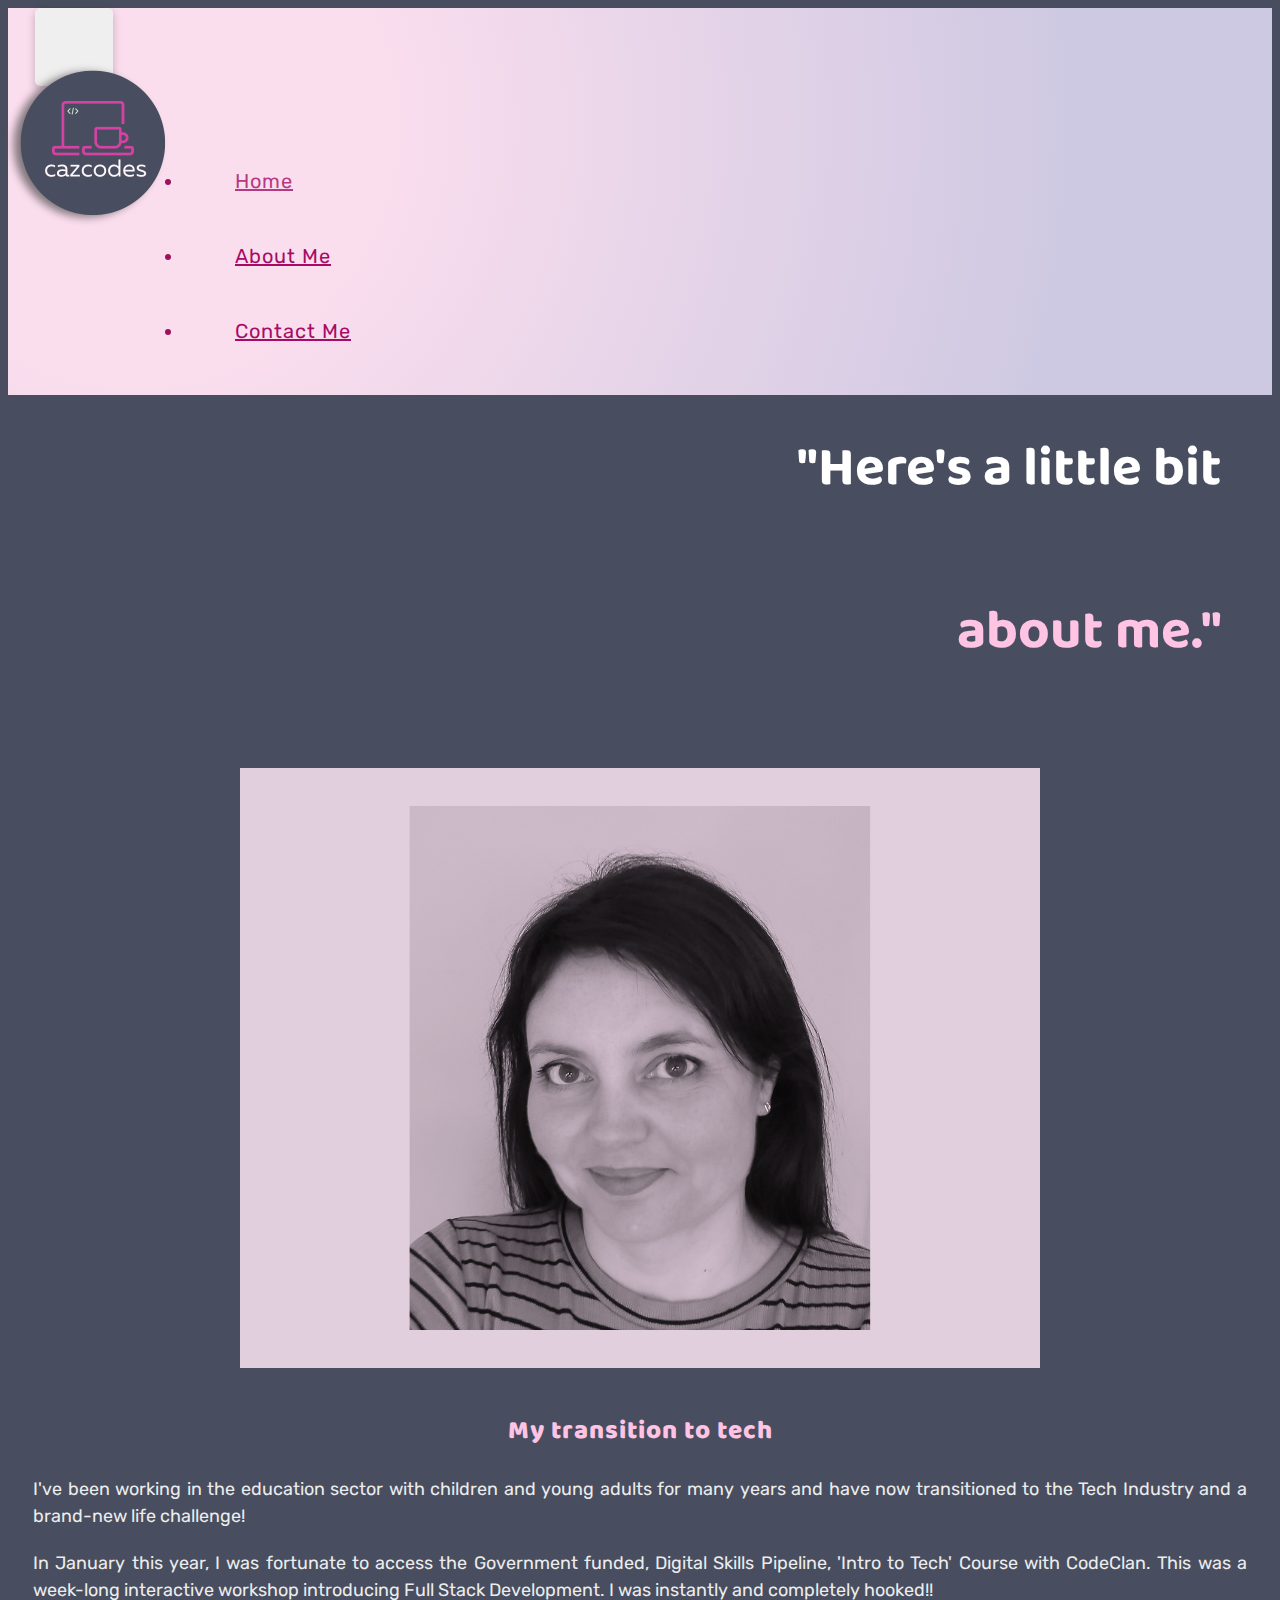
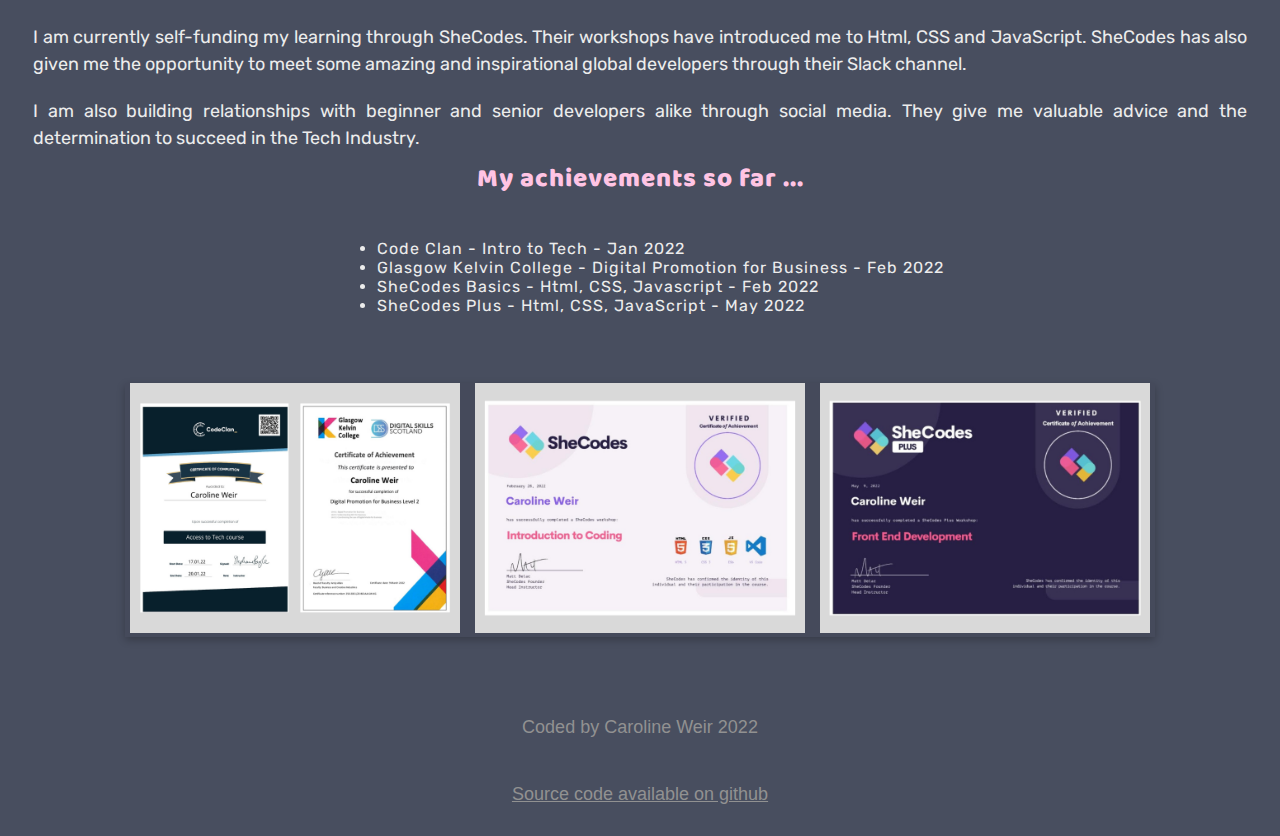
==== about.html @ 4a320e7a "Styling changes plus added github repo link" ====
<!DOCTYPE html>
<html lang="en">
  <head>
    <meta
      name="description"
      content="Cazcodes - Front End Developer - All about me"
    />
    <meta charset="UTF-8" />
    <meta http-equiv="X-UA-Compatible" content="IE=edge" />
    <meta name="viewport" content="width=device-width, initial-scale=1.0" />
    <!-- CSS only -->
    <link
      href="https://cdn.jsdelivr.net/npm/bootstrap@5.2.0-beta1/dist/css/bootstrap.min.css"
      rel="stylesheet"
      integrity="sha384-0evHe/X+R7YkIZDRvuzKMRqM+OrBnVFBL6DOitfPri4tjfHxaWutUpFmBp4vmVor"
      crossorigin="anonymous"
    />
    <link rel="stylesheet" href="src/styles.css" />
 <link rel="preconnect" href="https://fonts.googleapis.com">
<link rel="preconnect" href="https://fonts.gstatic.com" crossorigin>
<link href="https://fonts.googleapis.com/css2?family=Baloo+Paaji+2:wght@500&family=Comfortaa:wght@300&family=Cutive+Mono&family=Fredericka+the+Great&family=Hind+Siliguri:wght@300&family=Lexend+Deca:wght@300&family=PT+Mono&family=Rubik:wght@300&display=swap" rel="stylesheet">



    <title>Cazcodes Portfolio About Me</title>
  </head>
  <body> 
    
      <div class="container-fluid">
        <div class="row-intro">
          <div class="hello"><h3 style="display: inline;">"Here's a little bit</h3><h3 class="name" style="display:inline;">about me."</h3></div>
          
          <nav class="navbar sticky-top navbar-expand-lg navbar-cc">
 
             
        <button
          class="navbar-toggler"
          type="button"
          data-bs-toggle="collapse"
          data-bs-target="#navbarNav"
          aria-controls="navbarNav"
          aria-expanded="false"
          aria-label="Toggle navigation"
        >
          <span class="navbar-toggler-icon"></span>
        </button>
        <div
          class="collapse navbar-collapse"
          class="justify-content-end"
          id="navbarNav"
        >
      <div id="row">
        <div class="col one p-5">
        <img
            src="images/cazcodes (1).png"
            class="logo"
            class="img-fluid"
            alt="logo"
          /></div>
          <div id="row">
          <div class="col two p-5">
          <ul class="navbar-nav">
            
            <li class="nav-item">
              <a
                class="nav-link active"
                class="home"
                aria-current="page"
                href="index.html"
                >Home</a
              >
            </li>
            <li class="nav-item">
              <a class="nav-link" href="about.html">About Me</a>
            </li>
            <li class="nav-item">
              <a class="nav-link" href="contact.html">Contact Me</a>
            </li>
          </ul>
          
          </div>
        </div>
      </div>
 
 </nav>
</div>

<div class="clearfix-fluid main">
 
  <img src="images/carolinebg.png" class="col-md-6 float-md-end mb-3 ms-md-3" id="caroline" alt="Caroline">
  <h2 class="about-heading" class="headings mt-5 mb-5"><strong>My transition to tech</strong></h2>

  <p class="para-me">
   I've been working in the education sector with children and young adults for many years and have now transitioned to the Tech Industry and a brand-new life challenge!

  <p class="para-me">
   In January this year, I was fortunate to access the Government funded, Digital Skills Pipeline, 'Intro to Tech' Course with CodeClan.  This was a week-long interactive workshop introducing Full Stack Development.  I was instantly and completely hooked!!
  </p>

  <p class="para-me">
   I am currently self-funding my learning through SheCodes.  Their workshops have introduced me to Html, CSS and JavaScript.  SheCodes has also given me the opportunity to meet some amazing and inspirational global developers through their Slack channel. 
  </p>
  <p class="para-me">
I am also building relationships with beginner and senior developers alike through social media.  They give me valuable advice and the determination to succeed in the Tech Industry.
 
  </p>
</div>

 <h2 class="headings mt-5 mb-5"><strong>My achievements so far ...</strong></h2>
 <div class="achievements">
<Ul>
  <li>Code Clan - Intro to Tech - Jan 2022
  </li>
  <li>Glasgow Kelvin College - Digital Promotion for Business - Feb 2022</li>
  <li>SheCodes Basics - Html, CSS, Javascript - Feb 2022</li>
  <li>SheCodes Plus - Html, CSS, JavaScript - May 2022</li>
  
</Ul>



  <div class="container-fluid certificates">
   
  <div id="certificates">
<img style="display: inline; margin: 0 5px;" title="certs1" src="images/certs1.png" alt="Certifcates" width="330" height="250" />
<img style="display: inline; margin: 0 5px;" title="certs2" src="images/certs2.png" alt="Certificate" width="330" height="250" />
<img style="display: inline; margin: 0 5px;" title="certs3" src="images/certs3.png" alt="Certificate" width="330" height="250" />
</div>
</div>

<br />

<br />
<br />

       <p class="coded-by">Coded by Caroline Weir 2022</p>
        <p class="coded-by"><a class="github-link" href="https://github.com/Cazcodes1/caroline_portfolio">Source code available on github</a></p>
 </div>
      </div>



    <!-- JavaScript Bundle with Popper -->
    <script
      src="https://cdn.jsdelivr.net/npm/bootstrap@5.2.0-beta1/dist/js/bootstrap.bundle.min.js"
      integrity="sha384-pprn3073KE6tl6bjs2QrFaJGz5/SUsLqktiwsUTF55Jfv3qYSDhgCecCxMW52nD2"
      crossorigin="anonymous"
    ></script>
  </body>
</html>
---- src/styles.css ----
:root {
  ---section-bg-color: rgb(13 110 253 / 0%);
  ---primary-font-family: "Rubik", sans-serif;
  ---secondary-font-family: "Comfortaa", cursive;
  ---alternative-font-family: "Rubik", sans-serif;
  ---letter-spacing: 1px;
  --third-font-family: "Baloo Paaji 2", cursive;
  ---primary-font-color: #ffffff;
  ---box-shadow-links: rgba(0, 0, 0, 0.24) 0px 3px 8px;
  ---link-hover-color: #a1005e;
  ---accent-font-color: hsl(325, 52%, 47%);
  ---heading-colour: #ffc4e4;
}

body {
  background: #484e5f;
}
.logo {
  max-height: 250px;
  max-height: 250px;
  margin: -100px -40px -60px;
  -webkit-filter: drop-shadow(-6px -39px -5px #484e60);
  filter: drop-shadow(-7px 2px 4px #81767c);
}

.navbar > .container-fluid {
  flex: column;
  align-content: space-between;
  justify-content: center;
  align-items: baseline;
  margin-bottom: 3px;
}

span.navbar-toggler-icon {
  width: 40px !important;
  height: 40px !important;
}
button.navbar-toggler {
  margin-left: 27px;
}

.navbar-cc {
  background: radial-gradient(
    circle at 10% 30%,
    rgb(251, 222, 238) 20%,
    rgb(206, 201, 226) 80.3%
  );
  font-size: 1.25rem;
  margin-bottom: -13px;
}

.nav-link {
  color: hsl(325, 88%, 35%);
  line-height: 75px;
  letter-spacing: var(---letter-spacing);
  margin-left: 51px;
}

.nav-link:hover {
  color: var(---link-hover-color);
}

.navbar-nav .nav-link.active {
  color: var(---accent-font-color);
}

ul.navbar-nav {
  padding: 6px;
  color: #9e115c;
}
ul.navbar-nav:hover {
  color: #f86eb8;
}

h1 {
  color: var(---primary-font-color);
}

h2 {
  text-align: center;
}

h3 {
  margin-top: 10px;
  margin-right: 10px;
  font-family: var(--third-font-family);
  font-size: 55px;
  color: var(---primary-font-color);
}

p {
  font-size: 18px;
  margin: 20px 25px;
  letter-spacing: 0px;
  text-align: justify;
  line-height: 27px;
  color: #ececec;
}

.hello {
  display: flex;
  margin-top: 28px;
  margin-bottom: -20px;
  padding: 0px 40px;
  flex-direction: column;
  align-items: flex-end;
}

.name {
  color: var(---heading-colour);
}

.container-fluid {
  flex-direction: row;
}

div.container-fluid {
  justify-content: flex-end;
  padding: 0;
}

.row-intro {
  display: flex;
  flex-direction: column-reverse;
}

.row {
  flex-direction: row-reverse;
}

#row {
  display: flex;
  justify-content: space-around;
  align-content: flex-end;
  flex-direction: row;
  align-items: flex-start;
}

.one,
.two {
  font-family: var(---alternative-font-family);
  color: var(---primary-font-color);
}

.headings,
.about-heading {
  font-size: 26px;
  font-weight: 700;
  font-family: var(--third-font-family);
  letter-spacing: 1px;
  color: var(---heading-colour);
  line-height: var(---line-height);
}

.about-heading {
  margin-top: 40px;
  margin-bottom: 22px;
}

.image-lp {
  max-width: 600px;
}
.link {
  letter-spacing: -1px;
  font-size: 14px;
  text-decoration: none;
  color: #484e60;
  font-family: var(---alternative-font-family);
}

.link {
  display: block;
  margin: auto;
  max-width: fit-content;
  text-align: center;
  border-style: line;
  color: var(---primary-font-color);
  font-weight: 800;
  letter-spacing: 1.5px;
  border-radius: 4px;
  padding: 20px 15px;
  text-decoration: none;
  text-transform: capitalize;
  background-color: #ffffff5c;
  box-shadow: var(---box-shadow-links);
}
.link:hover {
  color: var(---link-hover-color) !important;
  transition: ease-in-out 0.2s;
  font-size: 15px;
}

.linktree {
  display: flex;
  margin-top: 0;
  align-items: center;
  flex-direction: column;
  font-family: var(---alternative-font-family);
  color: #ececec;
  font-size: 20px;
}
.link-linktree {
  padding: 0;
  margin: auto;
  max-width: fit-content;
  text-align: center;
  border-style: line;
  font-family: var(---alternative-font-family);
  font-size: 15px;
  letter-spacing: 1px;
  color: var(---primary-font-color);
  font-weight: 800;
  border-radius: 4px;
  padding: 20px 15px;
  text-decoration: none;
  text-transform: capitalize;
  background-color: #ffffff5c;
  box-shadow: var(---box-shadow-links);
}

.link-linktree:hover {
  color: var(---link-hover-color) !important;
  transition: ease-in-out 0.2s;
  font-size: 15px;
}

.para-me {
  font-family: var(---alternative-font-family);
  margin-top: 0;
}

.coded-by,
a.github-link {
  font-family: Verdana, Geneva, Tahoma, sans-serif;
  color: #919191;
  text-align: center;
}

div.main {
  display: flex;
  flex-direction: column;
  align-items: center;
  margin-top: 52px;
  margin-bottom: -38px;
}

div.certificates {
  display: flex;
  justify-content: center;
  box-shadow: var(---box-shadow-links);
  background-color: #0000000a;
  margin-top: 25px;
  margin-top: 52px;
}

.achievements {
  display: flex;
  font-family: var(---alternative-font-family);
  letter-spacing: -1px;
  flex-direction: column;
  letter-spacing: 1px;
  justify-content: center;
  align-content: center;
  align-items: center;
  color: #ececec;
}

.contact-information {
  border-style: inset;
  border: 0.5px solid rgb(0 0 0 / 15%);
  border-radius: 10px;
  margin-top: 80px;
  margin-bottom: 20px;
  background: rgb(251 222 238 / 24%) 30%;
  box-shadow: var(---box-shadow-links);
}

#contact-me {
  margin: 26px 0 5px;
  padding: 36px;
  line-height: 29px;
  font-size: 19px;
  font-family: var(---alternative-font-family);
  text-align: center;
}

#social-contact {
  margin: -2px 0 5px;
  padding: 25px;
  line-height: 29px;

  font-size: 19px;
  font-family: var(---alternative-font-family);
  text-align: center;
}

div.contact {
  display: flex;
  justify-content: center;
  padding: 98px;
}

div.container.text-center {
  display: flex;
  justify-content: center;
}

.how-to-contact,
.email,
.social-heading {
  display: flex;
  justify-content: center;
  color: var(---heading-colour);
  font-size: 28px;
  text-decoration: none;
  font-family: var(--third-font-family);
}

h2.email {
  margin-bottom: 30px !important;
}

h2.social-heading {
  margin-top: 46px !important;
}

.how-to-contact {
  margin-top: 55px;
  font-size: 50px;
  color: var(---heading-colour);
}

.email-address {
  display: flex;
  color: var(---accent-font-color);
  font-size: 17px;
  font-family: var(--third-font-family);
  text-decoration: none;
}

.email-address:active:hover {
  color: var(---accent-font-color);
}

.email-address:hover {
  color: var(---link-hover-color);
}

button {
  padding: 18px;
  border-radius: 5px;
  display: flex;
  align-items: center;
  justify-content: flex-end;
  margin: 0 auto;
  border: solid 0.5px #faedf46b;
  box-shadow: var(---box-shadow-links);
}

.social {
  display: flex;
  max-width: 60px;
  font-size: 38px;
  padding: 13px;
}
.fa-brands {
  color: var(---heading-colour);
  box-shadow: rgba(0, 0, 0, 0.15) 0px 2px 8px;
  border-radius: 10px;
}

.row.icons {
  flex-direction: row;
}

.thanks {
  font-family: var(--third-font-family);
  margin: 36px 0 36px;
  padding: 36px;
  font-size: 30px;
  text-align: center;
  color: var(---primary-font-color);
  letter-spacing: 0px;
}

@media (min-width: 992px) {
  .navbar-expand-lg .navbar-collapse {
    display: flex !important;
    flex-basis: auto;
    justify-content: center;
    align-content: stretch;
    flex-direction: column;
    align-items: flex-start;
    flex-wrap: wrap;
    margin-top: 32px;
  }
}

@media (max-width: 992px) {
  .row {
    flex-direction: column;
  }
  #row {
    margin-top: -71px;
    flex-direction: column;
  }
  .row-intro {
    padding: 0;
    width: 107%;
    display: flex;
    flex-direction: column-reverse;
  }
  p {
    font-size: 16px;
    margin-top: 0;
    text-align: justify;
    margin: 28px 26px;
  }
  .logo {
    display: none;
  }
  .headings {
    margin-top: 0;
  }
  .mb-3 {
    margin-bottom: 1rem !important;
  }
  .mt-5 {
    margin-top: -1rem !important;
  }
  .mb-5 {
    margin-bottom: 2rem !important;
  }
  .p-5 {
    padding: 17px !important;
    margin-top: 30px;
    margin-bottom: 39px;
    margin-left: -8px;
  }
  h3 {
    font-size: 25px;
    margin-right: -7px;
  }
  .name {
    text-align: right;
  }
  .hello {
    margin-right: 14px;
    margin-top: 34px;
    margin-bottom: 9px;
  }
  .nav-link {
    font-size: 18px;
    font-size: 23px;
    margin-left: -26px;
    margin-top: -34px;
    margin-bottom: -28px;
    padding: 54px;
    line-height: 36px;
  }
  .img-fluid {
    max-inline-size: 113%;
    margin-left: -21px;
  }
  #tropical-weather {
    margin-top: -14px;
  }
  .how-to-contact {
    font-size: 37px !important;
  }
  .contact-information {
    background: #ffc4e426;
  }
  .social {
    font-size: 42px;
    padding: 10px;
  }
  .thanks {
    letter-spacing: 2px;
    line-height: 35px;
    padding: 11px;
  }
  p.thanks {
    font-size: 18px;
  }
  .linktree {
    font-size: large;
    color: var(---primary-font-color);
    padding: 19px;
    line-height: 25px;
  }
  .link-linktree {
    font-family: var(---alternative-font-family);
  }
  .para-me {
    font-family: var(---alternative-font-family);
    margin-top: 7px;
  }
  #caroline {
    margin: 32px 0px 0px 12px;
    box-shadow: var(---box-shadow-links);
    max-width: 80%;
  }
  div.main {
    flex-direction: column;
    align-items: center;
    margin-bottom: -11px;
  }

  div.certificates {
    display: flex;
    box-shadow: var(---box-shadow-links);
    background-color: #0000000a;
    justify-content: center;
    padding: 65px;
  }
  .achievements {
    font-size: 15px;
  }
}
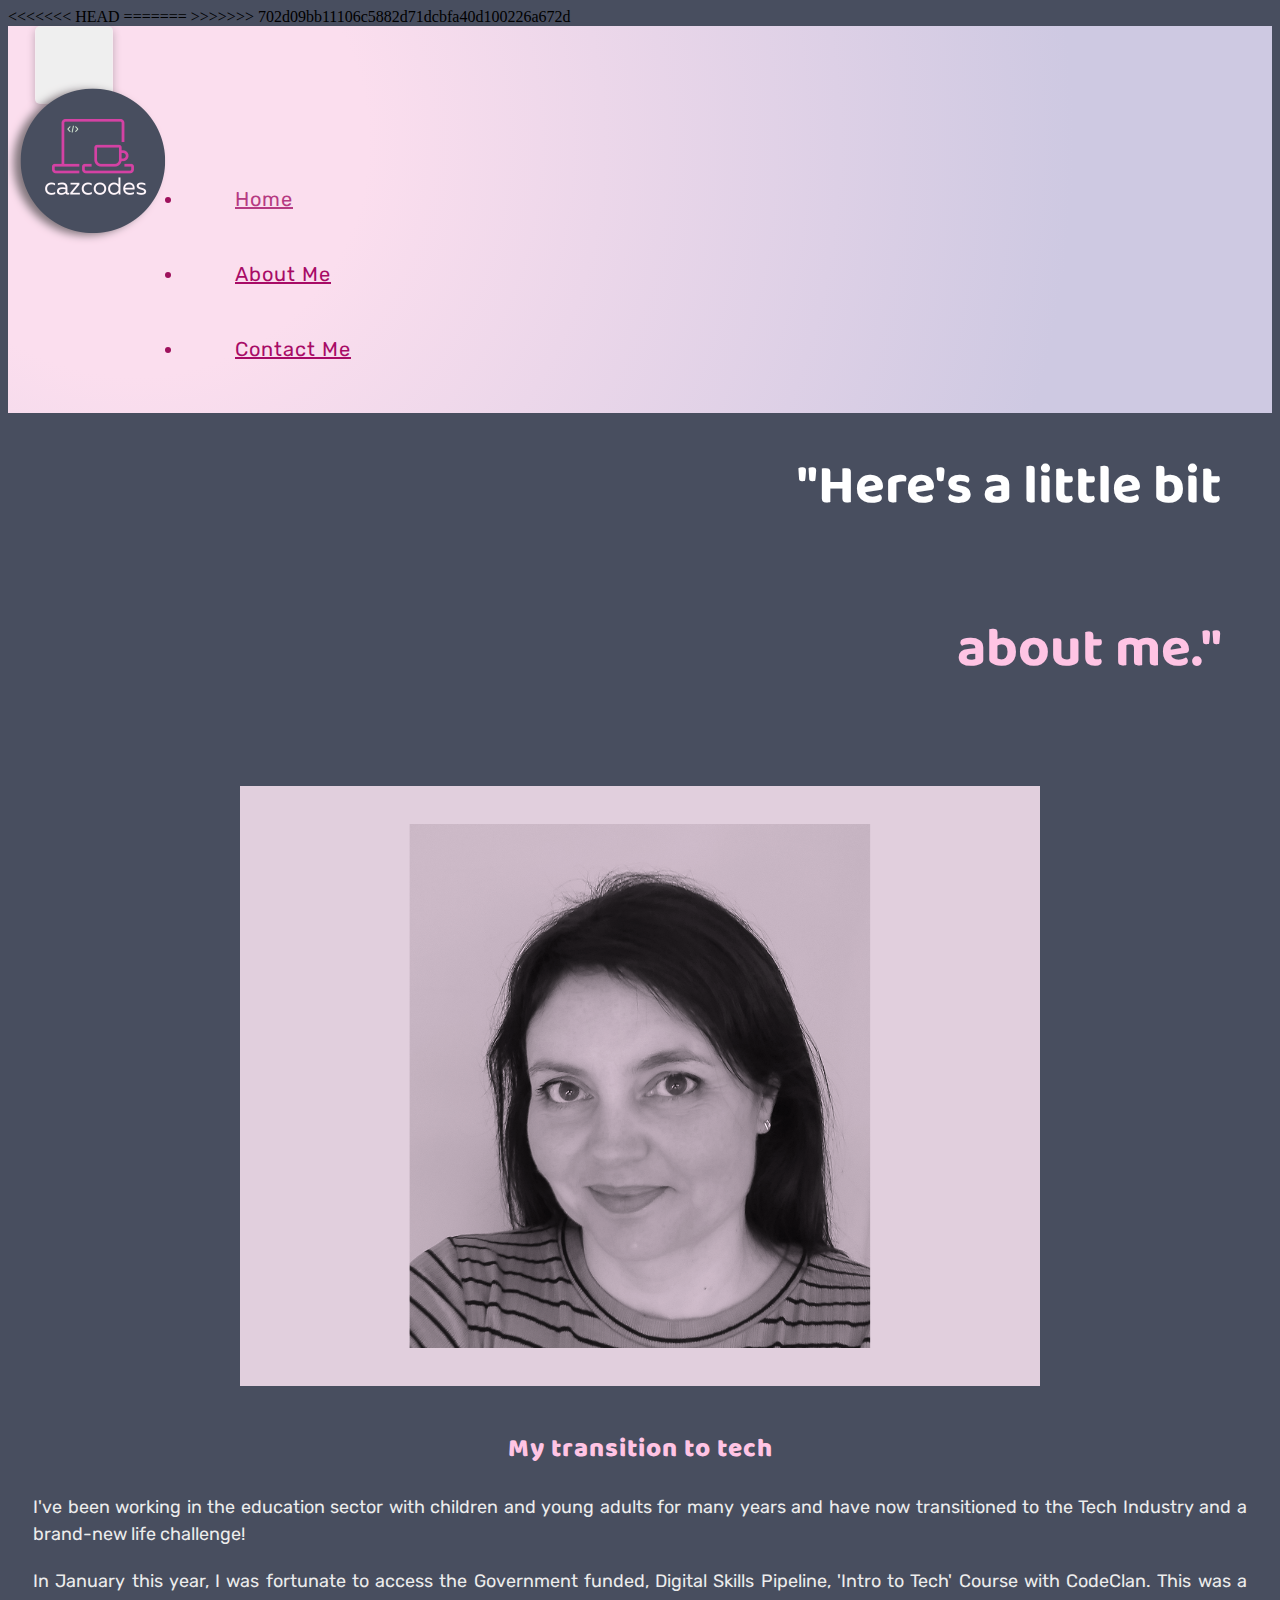
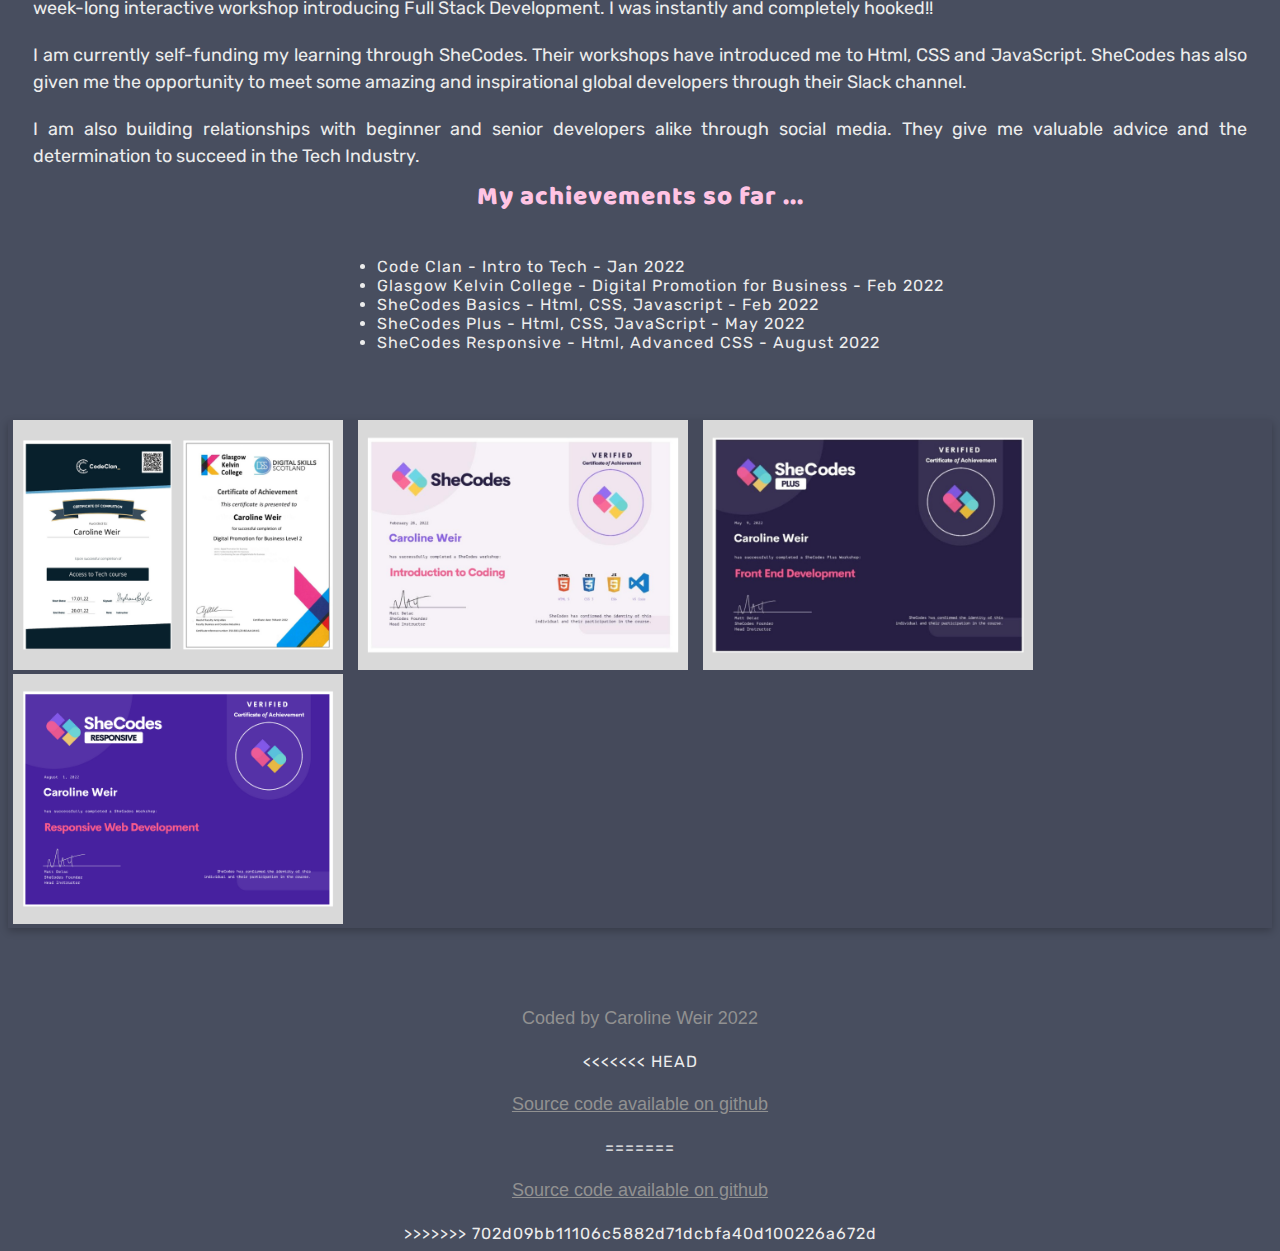
==== commit d83cde48: "Updates font size" ====
--- a/about.html
+++ b/about.html
@@ -16,10 +16,13 @@
       crossorigin="anonymous"
     />
     <link rel="stylesheet" href="src/styles.css" />
- <link rel="preconnect" href="https://fonts.googleapis.com">
+<link rel="preconnect" href="https://fonts.googleapis.com">
 <link rel="preconnect" href="https://fonts.gstatic.com" crossorigin>
 <link href="https://fonts.googleapis.com/css2?family=Baloo+Paaji+2:wght@500&family=Comfortaa:wght@300&family=Cutive+Mono&family=Fredericka+the+Great&family=Hind+Siliguri:wght@300&family=Lexend+Deca:wght@300&family=PT+Mono&family=Rubik:wght@300&display=swap" rel="stylesheet">
+<<<<<<< HEAD
 
+=======
+>>>>>>> 702d09bb11106c5882d71dcbfa40d100226a672d
 
 
     <title>Cazcodes Portfolio About Me</title>
@@ -114,6 +117,7 @@
   <li>Glasgow Kelvin College - Digital Promotion for Business - Feb 2022</li>
   <li>SheCodes Basics - Html, CSS, Javascript - Feb 2022</li>
   <li>SheCodes Plus - Html, CSS, JavaScript - May 2022</li>
+  <li>SheCodes Responsive - Html, Advanced CSS - August 2022</li>
   
 </Ul>
 
@@ -125,6 +129,7 @@
 <img style="display: inline; margin: 0 5px;" title="certs1" src="images/certs1.png" alt="Certifcates" width="330" height="250" />
 <img style="display: inline; margin: 0 5px;" title="certs2" src="images/certs2.png" alt="Certificate" width="330" height="250" />
 <img style="display: inline; margin: 0 5px;" title="certs3" src="images/certs3.png" alt="Certificate" width="330" height="250" />
+<img style="display: inline; margin: 0 5px;" title="certs3" src="images/certs4.png" alt="Certificate" width="330" height="250" />
 </div>
 </div>
 
@@ -134,7 +139,11 @@
 <br />
 
        <p class="coded-by">Coded by Caroline Weir 2022</p>
+<<<<<<< HEAD
         <p class="coded-by"><a class="github-link" href="https://github.com/Cazcodes1/caroline_portfolio">Source code available on github</a></p>
+=======
+         <p class="coded-by"><a class="github-link" href="https://github.com/Cazcodes1/caroline_portfolio">Source code available on github</a></p>
+>>>>>>> 702d09bb11106c5882d71dcbfa40d100226a672d
  </div>
       </div>
 
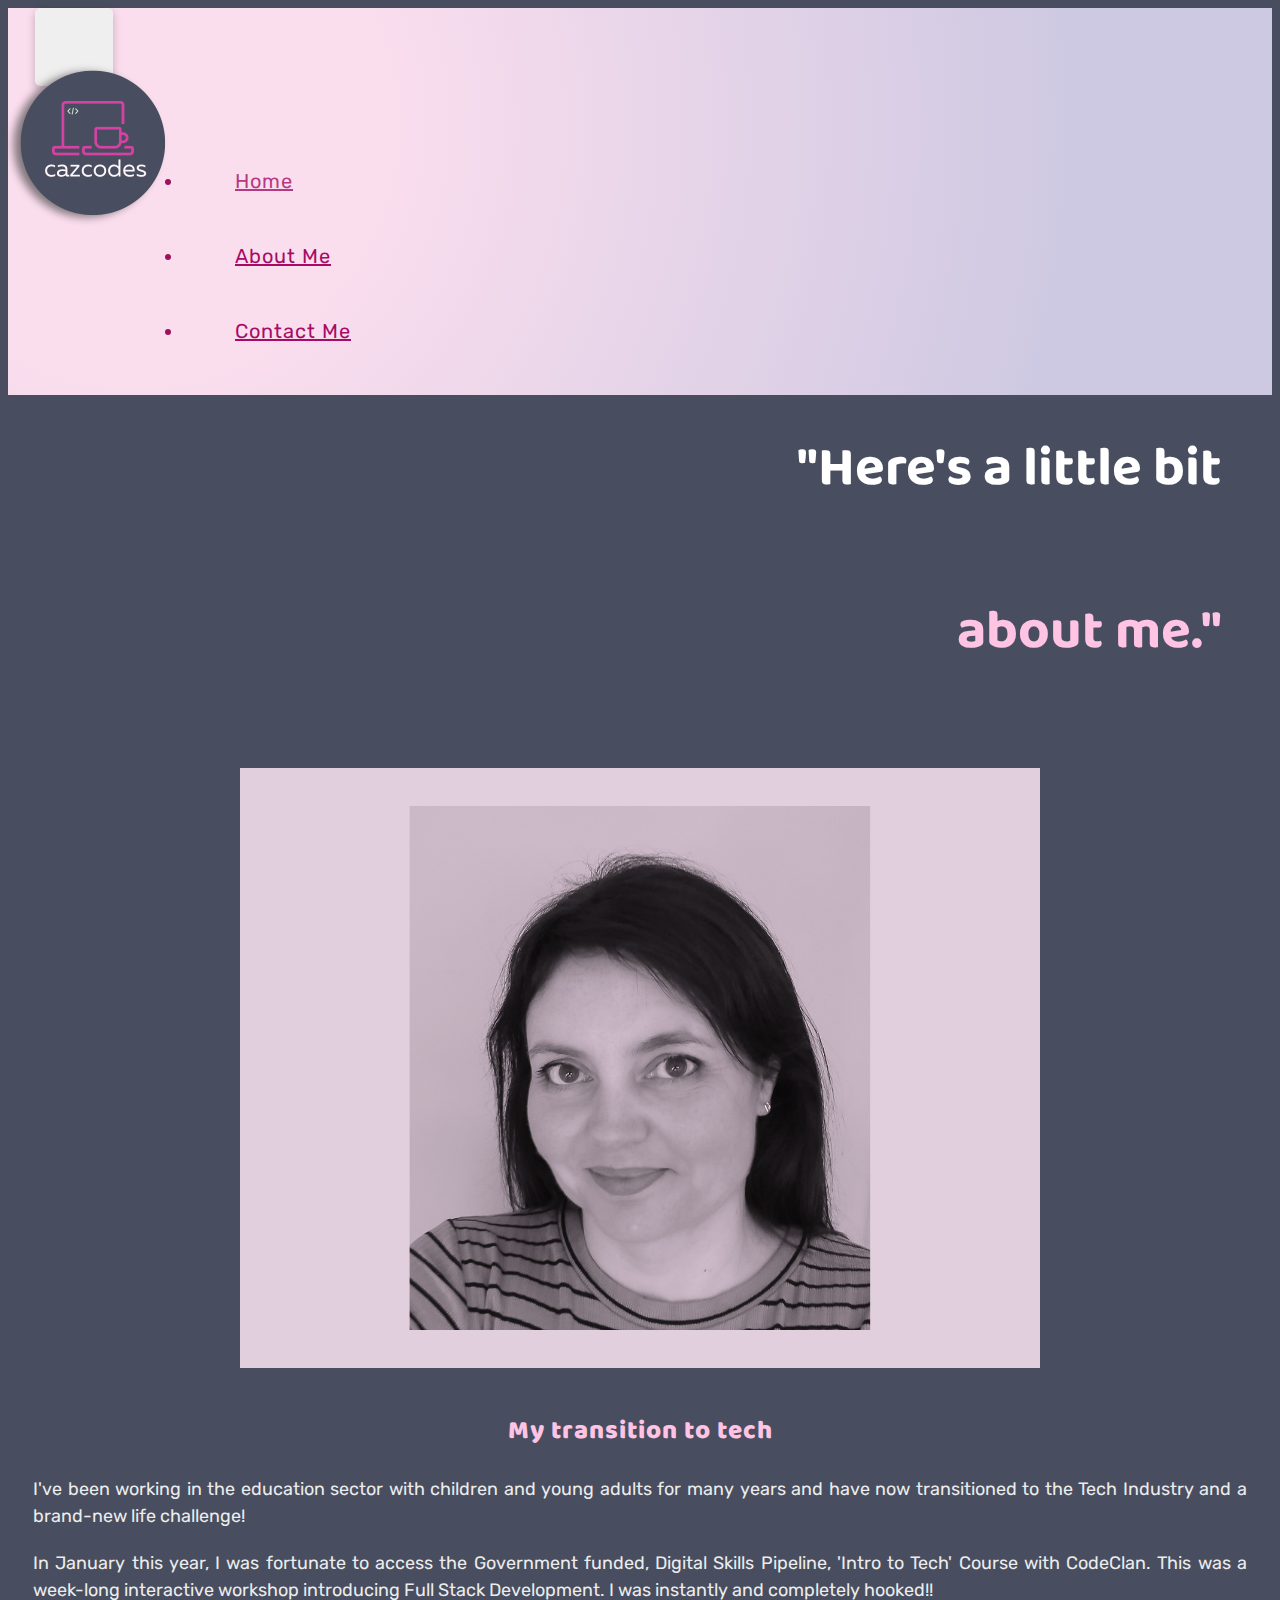
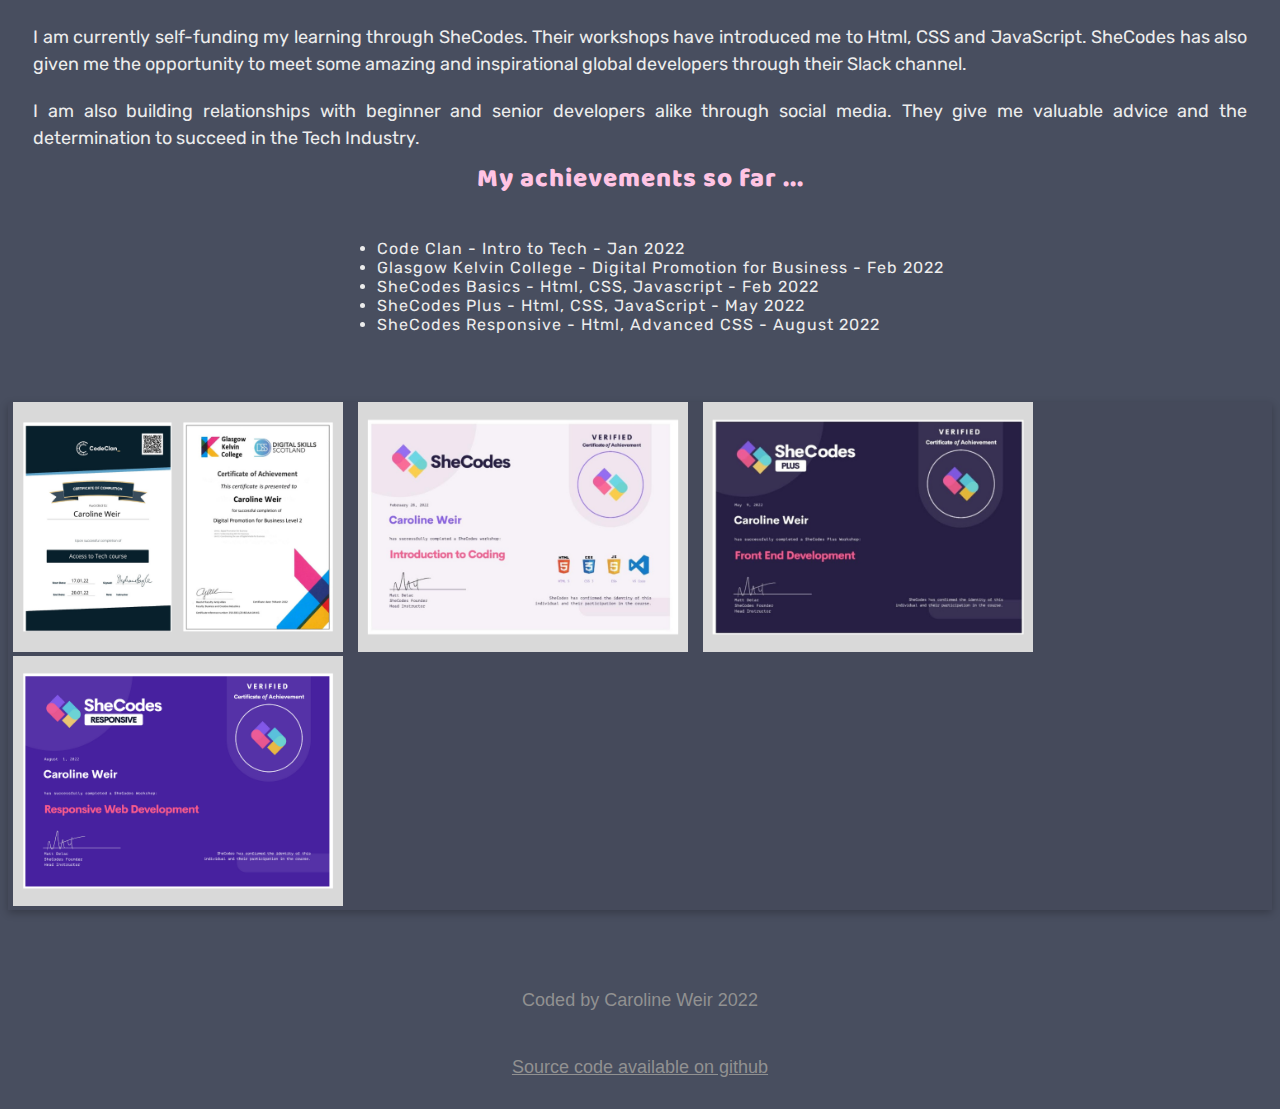
==== commit d748e426: "changes accepted to content" ====
--- a/about.html
+++ b/about.html
@@ -19,10 +19,6 @@
 <link rel="preconnect" href="https://fonts.googleapis.com">
 <link rel="preconnect" href="https://fonts.gstatic.com" crossorigin>
 <link href="https://fonts.googleapis.com/css2?family=Baloo+Paaji+2:wght@500&family=Comfortaa:wght@300&family=Cutive+Mono&family=Fredericka+the+Great&family=Hind+Siliguri:wght@300&family=Lexend+Deca:wght@300&family=PT+Mono&family=Rubik:wght@300&display=swap" rel="stylesheet">
-<<<<<<< HEAD
-
-=======
->>>>>>> 702d09bb11106c5882d71dcbfa40d100226a672d
 
 
     <title>Cazcodes Portfolio About Me</title>
@@ -93,8 +89,7 @@
   <img src="images/carolinebg.png" class="col-md-6 float-md-end mb-3 ms-md-3" id="caroline" alt="Caroline">
   <h2 class="about-heading" class="headings mt-5 mb-5"><strong>My transition to tech</strong></h2>
 
-  <p class="para-me">
-   I've been working in the education sector with children and young adults for many years and have now transitioned to the Tech Industry and a brand-new life challenge!
+  <p class="para-me">I've been working in the education sector with children and young adults for many years and have now transitioned to the Tech Industry and a brand-new life challenge!
 
   <p class="para-me">
    In January this year, I was fortunate to access the Government funded, Digital Skills Pipeline, 'Intro to Tech' Course with CodeClan.  This was a week-long interactive workshop introducing Full Stack Development.  I was instantly and completely hooked!!
@@ -139,11 +134,7 @@
 <br />
 
        <p class="coded-by">Coded by Caroline Weir 2022</p>
-<<<<<<< HEAD
         <p class="coded-by"><a class="github-link" href="https://github.com/Cazcodes1/caroline_portfolio">Source code available on github</a></p>
-=======
-         <p class="coded-by"><a class="github-link" href="https://github.com/Cazcodes1/caroline_portfolio">Source code available on github</a></p>
->>>>>>> 702d09bb11106c5882d71dcbfa40d100226a672d
  </div>
       </div>
 
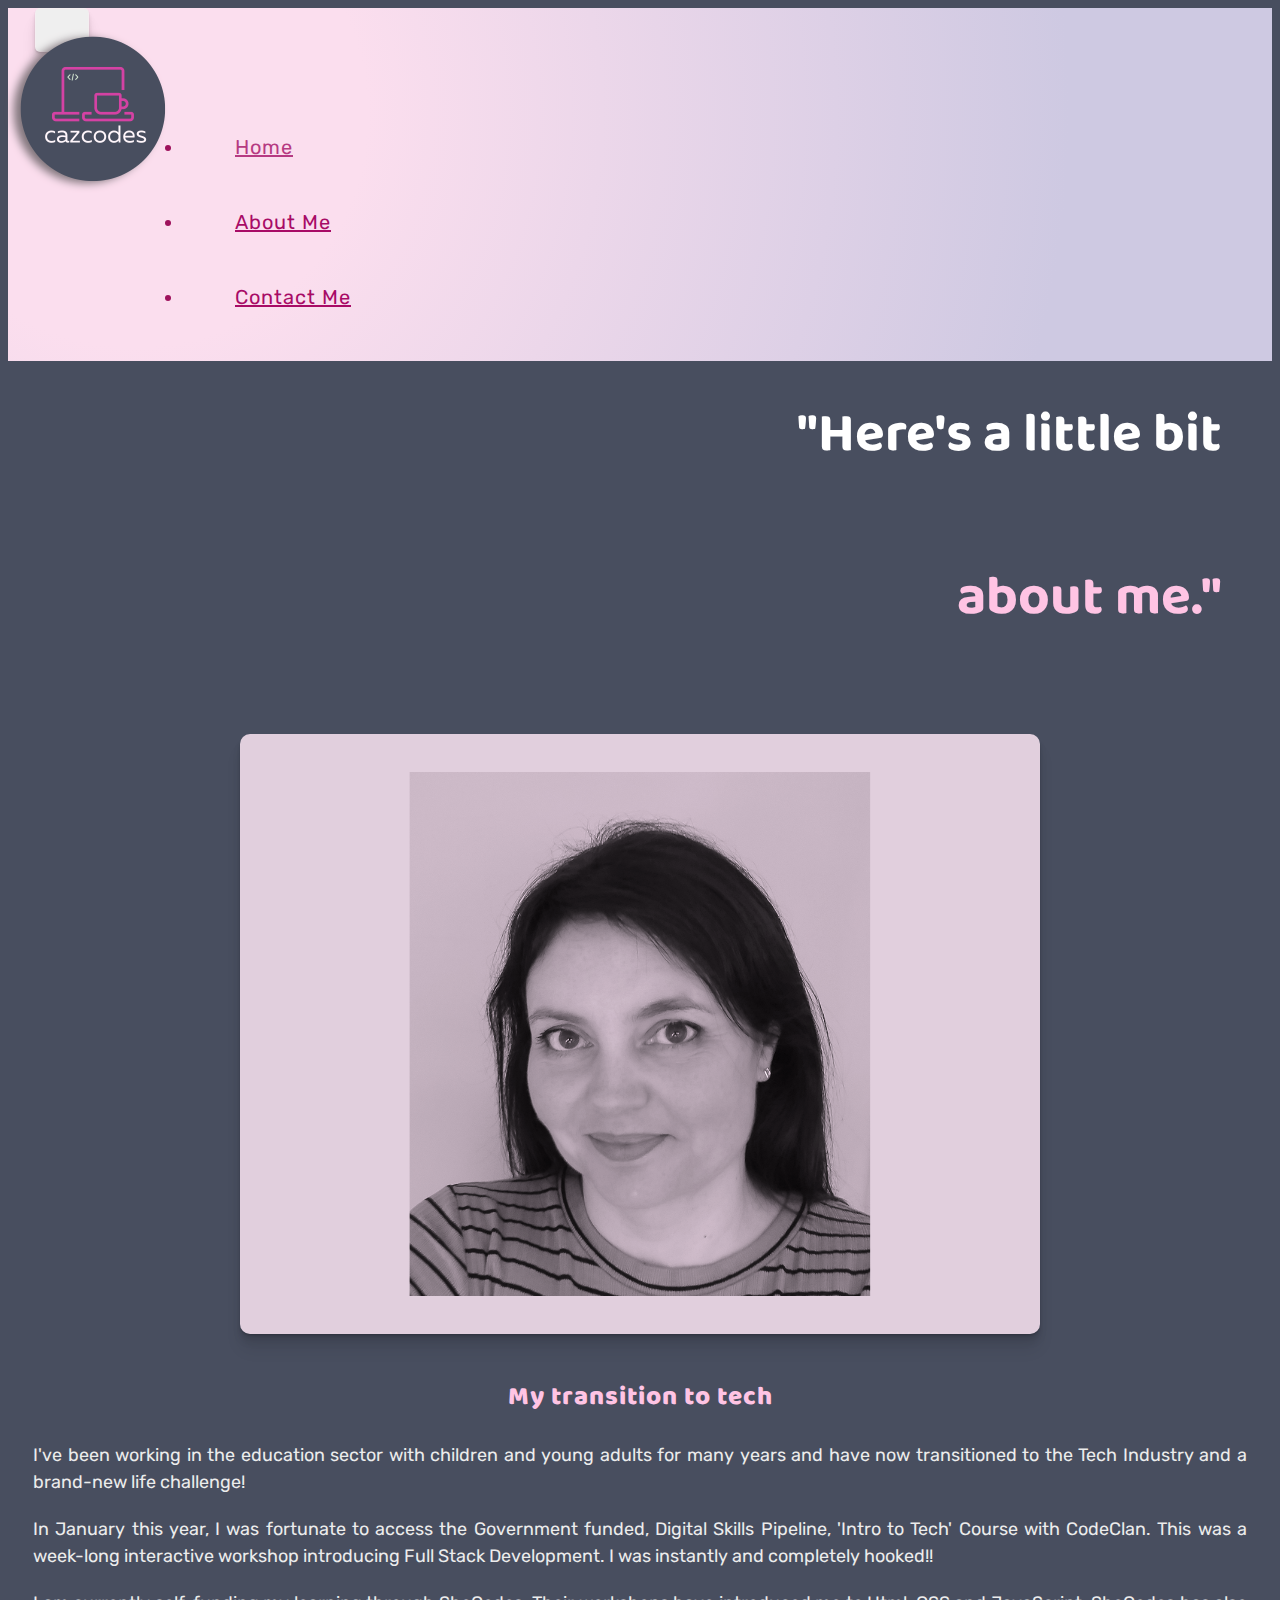
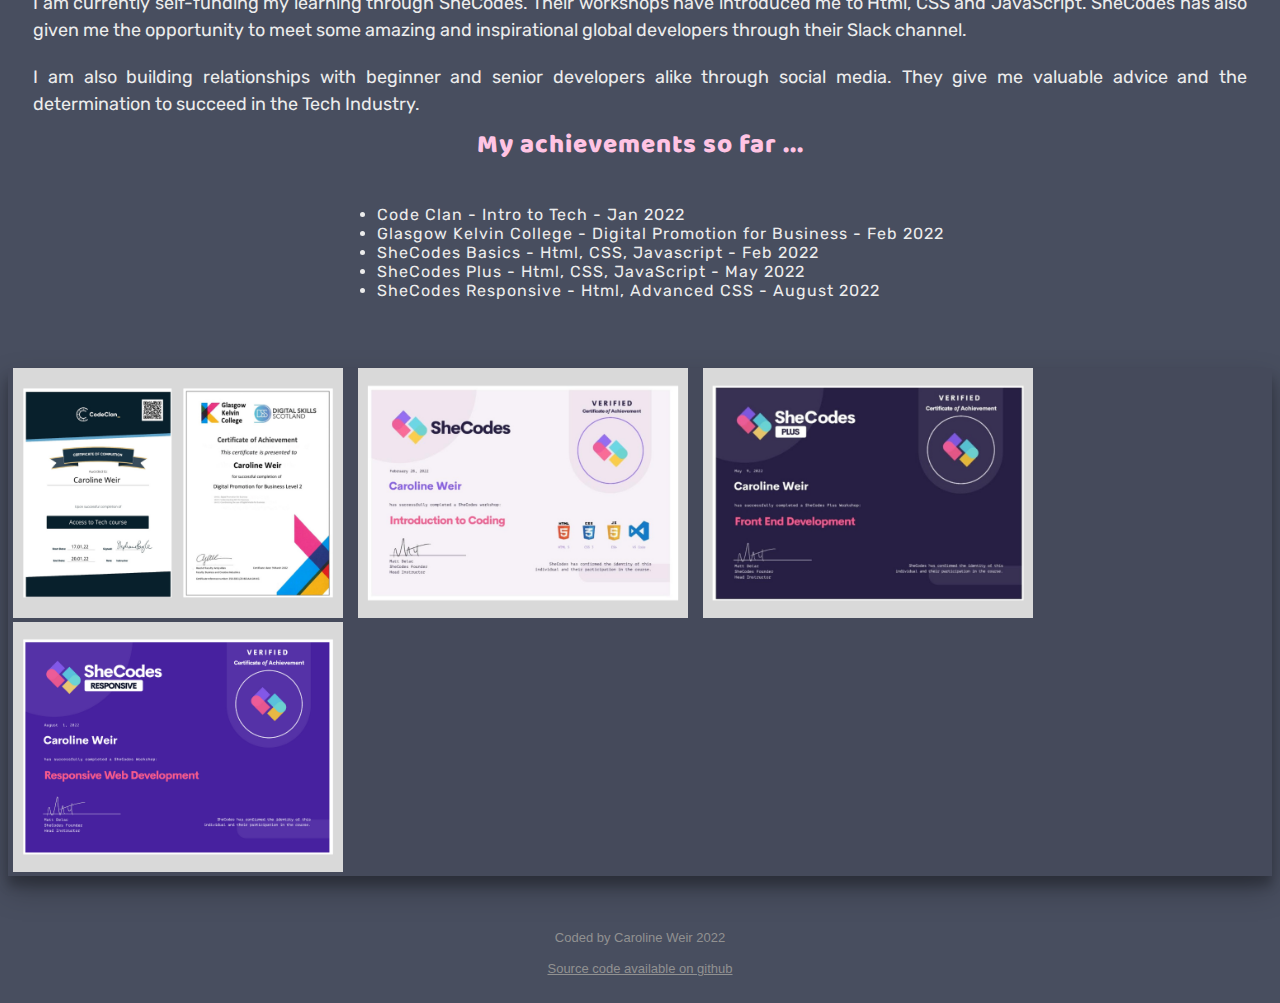
==== commit 6b86754b: "added changes to image border radius and links" ====
--- a/about.html
+++ b/about.html
@@ -104,7 +104,7 @@
   </p>
 </div>
 
- <h2 class="headings mt-5 mb-5"><strong>My achievements so far ...</strong></h2>
+ <h2 class="headings mt-5 mb-5" class="achievement-title"><strong>My achievements so far ...</strong></h2>
  <div class="achievements">
 <Ul>
   <li>Code Clan - Intro to Tech - Jan 2022
--- a/src/styles.css
+++ b/src/styles.css
@@ -6,10 +6,14 @@
   ---letter-spacing: 1px;
   --third-font-family: "Baloo Paaji 2", cursive;
   ---primary-font-color: #ffffff;
-  ---box-shadow-links: rgba(0, 0, 0, 0.24) 0px 3px 8px;
+  ---box-shadow-links: rgba(0, 0, 0, 0.25) 0px 14px 28px,
+    rgba(0, 0, 0, 0.22) 0px 10px 10px;
   ---link-hover-color: #a1005e;
   ---accent-font-color: hsl(325, 52%, 47%);
   ---heading-colour: #ffc4e4;
+  ---button-shadow: rgba(0, 0, 0, 0.07) 0px 1px 1px,
+    rgba(0, 0, 0, 0.07) 0px 2px 2px, rgba(0, 0, 0, 0.07) 0px 4px 4px,
+    rgba(0, 0, 0, 0.07) 0px 8px 8px, rgba(0, 0, 0, 0.07) 0px 16px 16px;
 }
 
 body {
@@ -37,6 +41,13 @@
 }
 button.navbar-toggler {
   margin-left: 27px;
+
+  border-radius: 5px;
+  display: flex;
+  align-items: center;
+  justify-content: flex-end;
+  border: solid 0.5px #faedf46b;
+  box-shadow: var(---button-shadow);
 }
 
 .navbar-cc {
@@ -160,6 +171,10 @@
 .image-lp {
   max-width: 600px;
 }
+.rounded {
+  --bs-border-radius: 11px;
+}
+
 .link {
   letter-spacing: -1px;
   font-size: 14px;
@@ -182,7 +197,7 @@
   text-decoration: none;
   text-transform: capitalize;
   background-color: #ffffff5c;
-  box-shadow: var(---box-shadow-links);
+  box-shadow: var(---button-shadow);
 }
 .link:hover {
   color: var(---link-hover-color) !important;
@@ -215,7 +230,7 @@
   text-decoration: none;
   text-transform: capitalize;
   background-color: #ffffff5c;
-  box-shadow: var(---box-shadow-links);
+  box-shadow: var(---button-shadow);
 }
 
 .link-linktree:hover {
@@ -234,6 +249,9 @@
   font-family: Verdana, Geneva, Tahoma, sans-serif;
   color: #919191;
   text-align: center;
+  font-size: 13px;
+  margin-top: -2px;
+  line-height: 1;
 }
 
 div.main {
@@ -243,14 +261,9 @@
   margin-top: 52px;
   margin-bottom: -38px;
 }
-
-div.certificates {
-  display: flex;
-  justify-content: center;
-  box-shadow: var(---box-shadow-links);
-  background-color: #0000000a;
-  margin-top: 25px;
-  margin-top: 52px;
+#caroline {
+  border-radius: 10px;
+  box-shadow: var(---button-shadow);
 }
 
 .achievements {
@@ -265,13 +278,22 @@
   color: #ececec;
 }
 
+div.certificates {
+  display: flex;
+  justify-content: center;
+  box-shadow: var(---box-shadow-links);
+  background-color: #0000000a;
+  margin-top: 25px;
+  margin-top: 52px;
+}
+
 .contact-information {
   border-style: inset;
   border: 0.5px solid rgb(0 0 0 / 15%);
   border-radius: 10px;
   margin-top: 80px;
   margin-bottom: 20px;
-  background: rgb(251 222 238 / 24%) 30%;
+  background: #e9ecef30;
   box-shadow: var(---box-shadow-links);
 }
 
@@ -283,12 +305,20 @@
   font-family: var(---alternative-font-family);
   text-align: center;
 }
+button.email-button {
+  margin: 0 auto;
+  border-radius: 5px;
+  display: flex;
+  align-items: center;
+  border: solid 0.5px #faedf46b;
+  box-shadow: var(---button-shadow);
+  padding: 12px;
+}
 
 #social-contact {
   margin: -2px 0 5px;
   padding: 25px;
   line-height: 29px;
-
   font-size: 19px;
   font-family: var(---alternative-font-family);
   text-align: center;
@@ -332,7 +362,7 @@
 
 .email-address {
   display: flex;
-  color: var(---accent-font-color);
+  color: #c774a8;
   font-size: 17px;
   font-family: var(--third-font-family);
   text-decoration: none;
@@ -344,17 +374,6 @@
 
 .email-address:hover {
   color: var(---link-hover-color);
-}
-
-button {
-  padding: 18px;
-  border-radius: 5px;
-  display: flex;
-  align-items: center;
-  justify-content: flex-end;
-  margin: 0 auto;
-  border: solid 0.5px #faedf46b;
-  box-shadow: var(---box-shadow-links);
 }
 
 .social {
@@ -420,6 +439,7 @@
     display: none;
   }
   .headings {
+    font-size: 23px;
     margin-top: 0;
   }
   .mb-3 {
@@ -469,8 +489,9 @@
     font-size: 37px !important;
   }
   .contact-information {
-    background: #ffc4e426;
-  }
+    background: #e9ecef30;
+  }
+
   .social {
     font-size: 42px;
     padding: 10px;
@@ -486,7 +507,7 @@
   .linktree {
     font-size: large;
     color: var(---primary-font-color);
-    padding: 19px;
+    padding: 7px;
     line-height: 25px;
   }
   .link-linktree {
@@ -506,7 +527,9 @@
     align-items: center;
     margin-bottom: -11px;
   }
-
+  div.container-fluid {
+    padding: 0px;
+  }
   div.certificates {
     display: flex;
     box-shadow: var(---box-shadow-links);
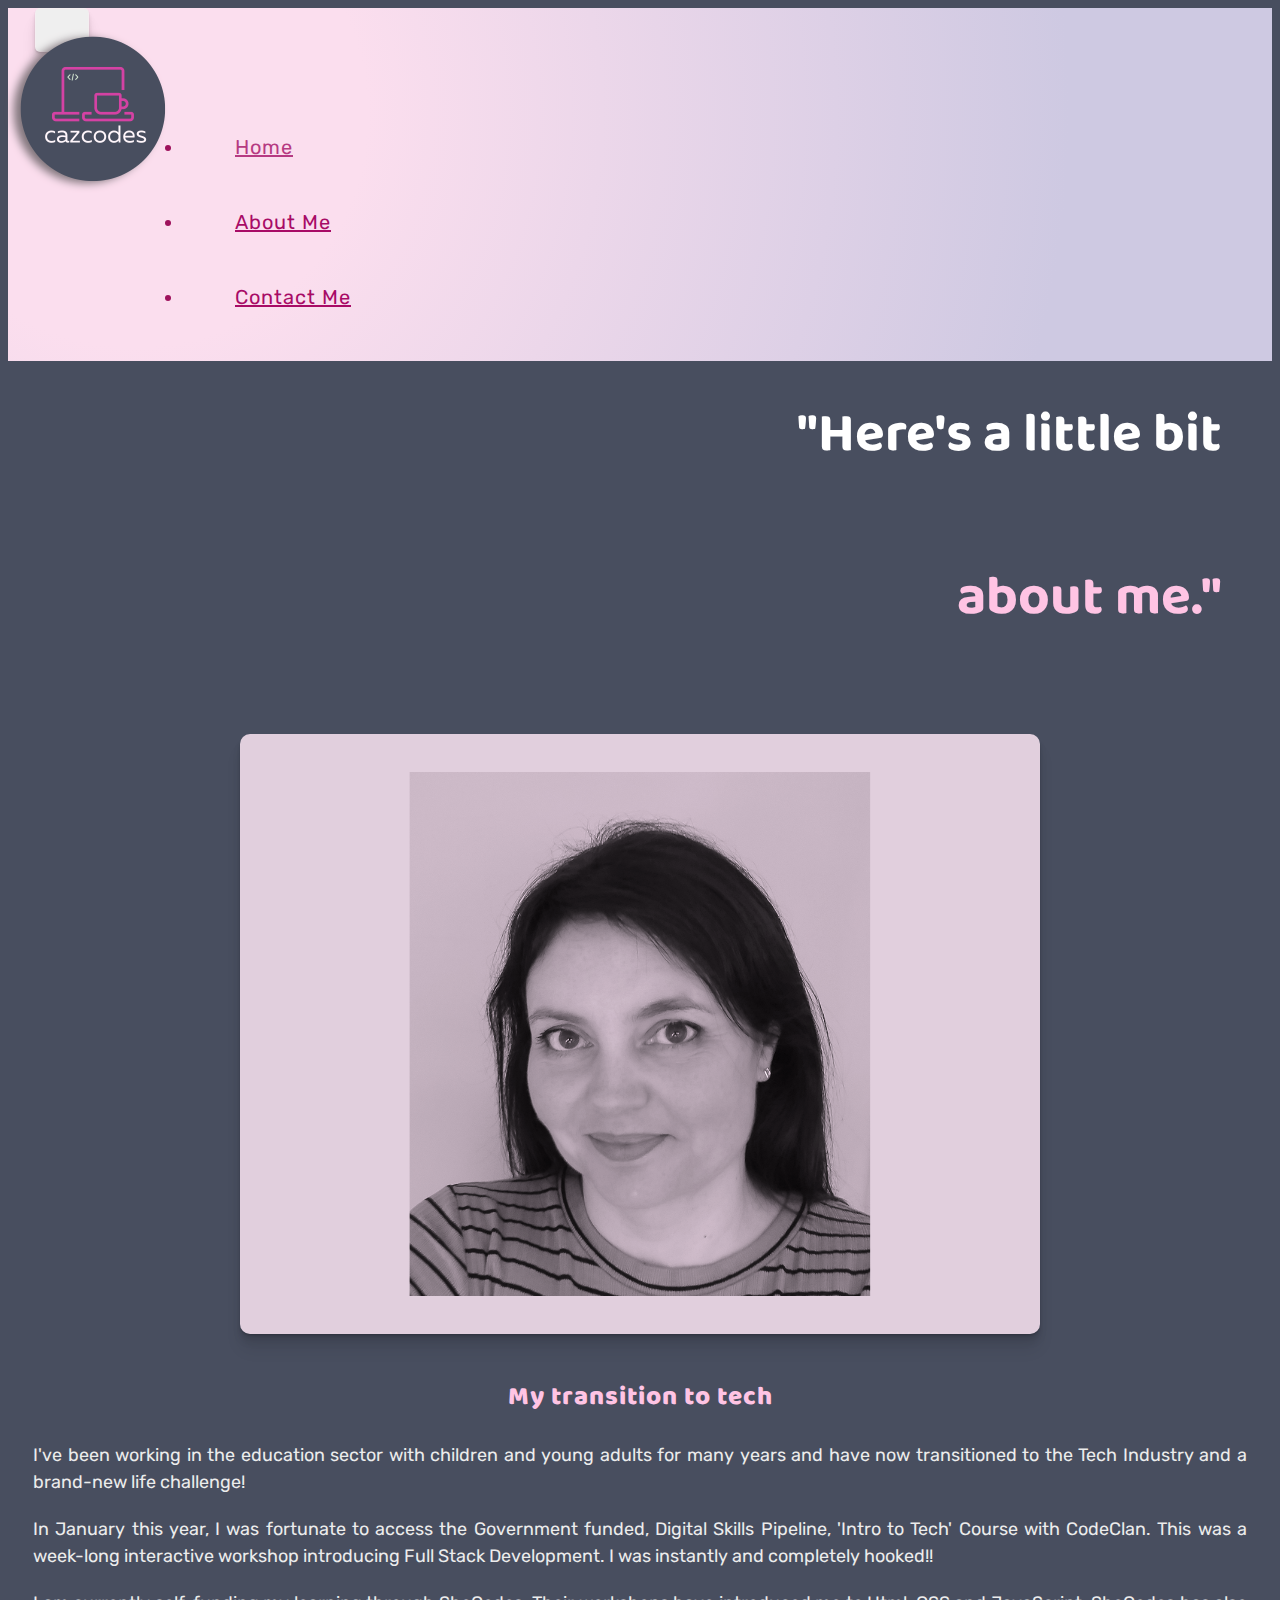
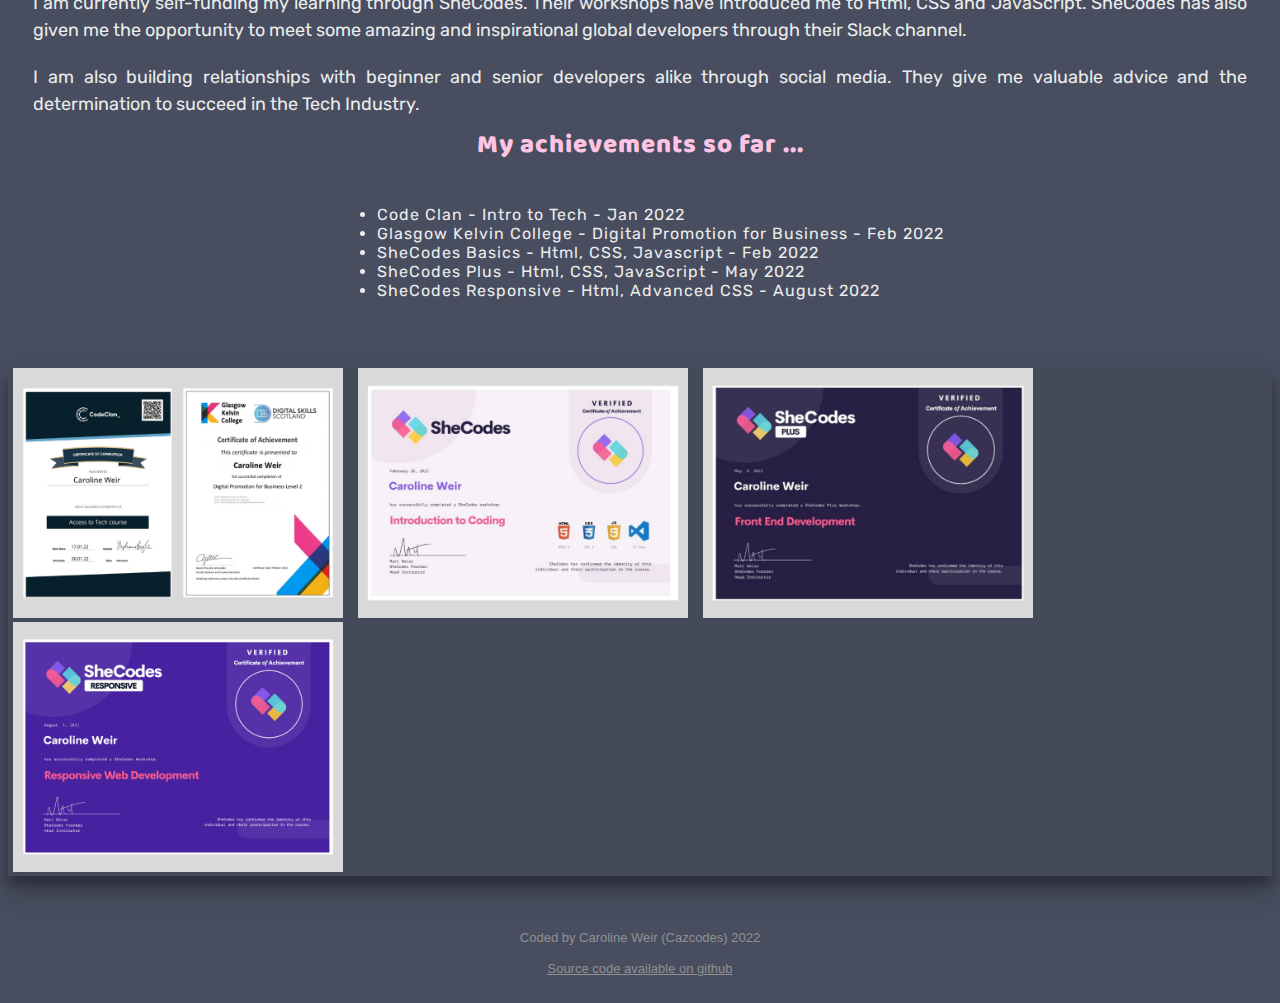
==== commit b7bf4f49: "added Caz codes to coded by section" ====
--- a/about.html
+++ b/about.html
@@ -133,7 +133,7 @@
 <br />
 <br />
 
-       <p class="coded-by">Coded by Caroline Weir 2022</p>
+       <p class="coded-by">Coded by Caroline Weir (Cazcodes) 2022</p>
         <p class="coded-by"><a class="github-link" href="https://github.com/Cazcodes1/caroline_portfolio">Source code available on github</a></p>
  </div>
       </div>
--- a/src/styles.css
+++ b/src/styles.css
@@ -470,13 +470,12 @@
     margin-bottom: 9px;
   }
   .nav-link {
-    font-size: 18px;
-    font-size: 23px;
+    font-size: 17px;
     margin-left: -26px;
     margin-top: -34px;
     margin-bottom: -28px;
     padding: 54px;
-    line-height: 36px;
+    line-height: 26px;
   }
   .img-fluid {
     max-inline-size: 113%;
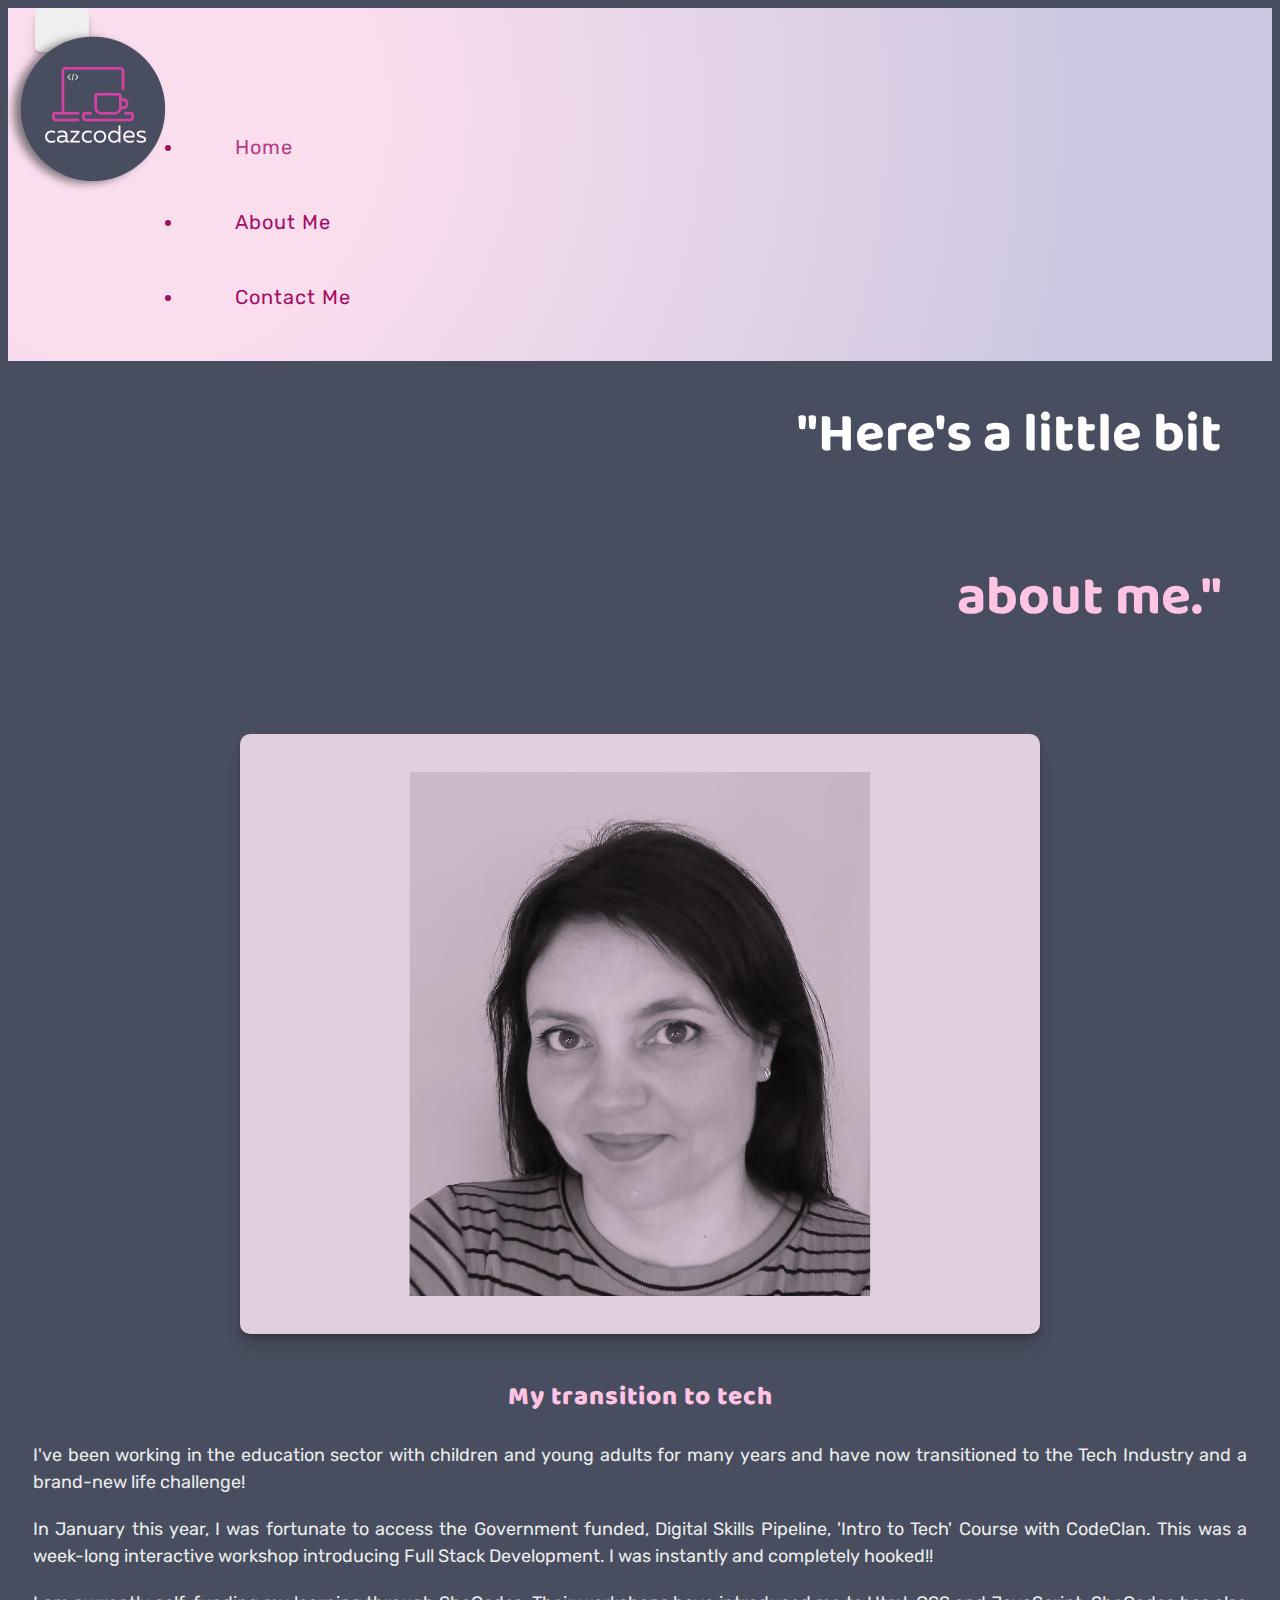
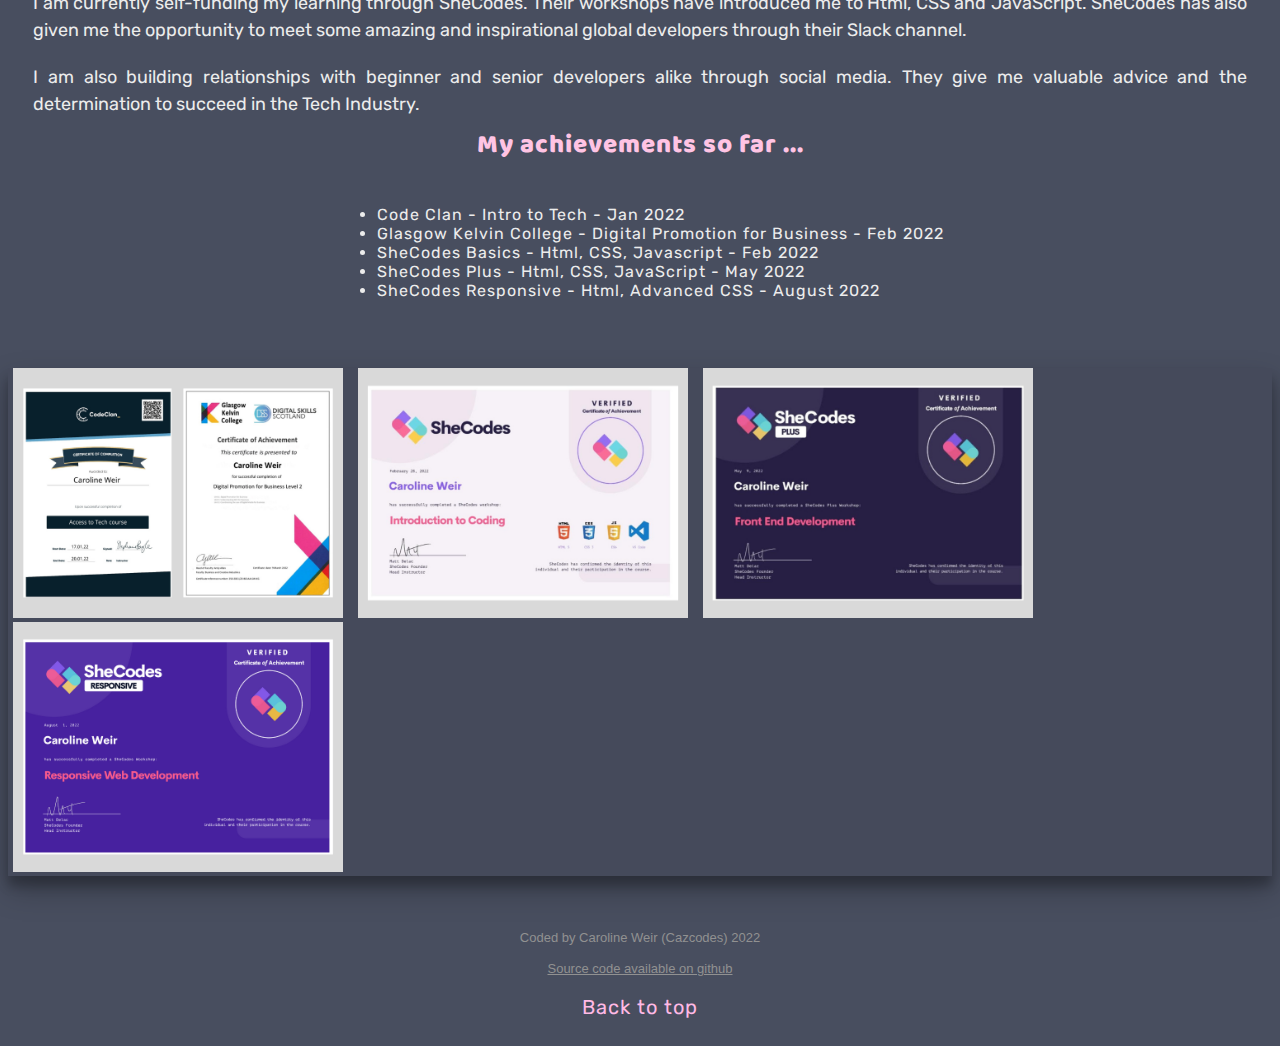
==== commit 069c59d5: "anchor link top of page added" ====
--- a/about.html
+++ b/about.html
@@ -27,7 +27,7 @@
     
       <div class="container-fluid">
         <div class="row-intro">
-          <div class="hello"><h3 style="display: inline;">"Here's a little bit</h3><h3 class="name" style="display:inline;">about me."</h3></div>
+          <div class="hello"><h3 style="display: inline;">"Here's a little bit</h3><a href="top"></a><h3 class="name" style="display:inline;">about me."</h3></a></div>
           
           <nav class="navbar sticky-top navbar-expand-lg navbar-cc">
  
@@ -135,8 +135,9 @@
 
        <p class="coded-by">Coded by Caroline Weir (Cazcodes) 2022</p>
         <p class="coded-by"><a class="github-link" href="https://github.com/Cazcodes1/caroline_portfolio">Source code available on github</a></p>
- </div>
-      </div>
+ 
+ <a class="top" href="#top">Back to top</a><br />
+      </div></div>
 
 
 
--- a/src/styles.css
+++ b/src/styles.css
@@ -83,6 +83,10 @@
   color: #f86eb8;
 }
 
+.nav-item {
+  margin-bottom: 0;
+}
+
 h1 {
   color: var(---primary-font-color);
 }
@@ -253,6 +257,9 @@
   margin-top: -2px;
   line-height: 1;
 }
+a.github-link {
+  text-decoration: underline;
+}
 
 div.main {
   display: flex;
@@ -400,6 +407,17 @@
   text-align: center;
   color: var(---primary-font-color);
   letter-spacing: 0px;
+}
+
+a.top-page {
+  color: var(---heading-colour);
+  text-decoration: none;
+  font-size: 54px;
+}
+a {
+  color: #ffb9e5;
+  text-decoration: none;
+  font-size: 20px;
 }
 
 @media (min-width: 992px) {
@@ -438,6 +456,9 @@
   .logo {
     display: none;
   }
+  a.top-page {
+    font-size: 24px !important;
+  }
   .headings {
     font-size: 23px;
     margin-top: 0;
@@ -459,7 +480,8 @@
   }
   h3 {
     font-size: 25px;
-    margin-right: -7px;
+    margin-right: -13px;
+    margin-bottom: 0px;
   }
   .name {
     text-align: right;
@@ -469,14 +491,16 @@
     margin-top: 34px;
     margin-bottom: 9px;
   }
+
   .nav-link {
-    font-size: 17px;
+    font-size: 19px;
     margin-left: -26px;
     margin-top: -34px;
     margin-bottom: -28px;
-    padding: 54px;
-    line-height: 26px;
-  }
+    padding: 59px;
+    line-height: 15px;
+  }
+
   .img-fluid {
     max-inline-size: 113%;
     margin-left: -21px;
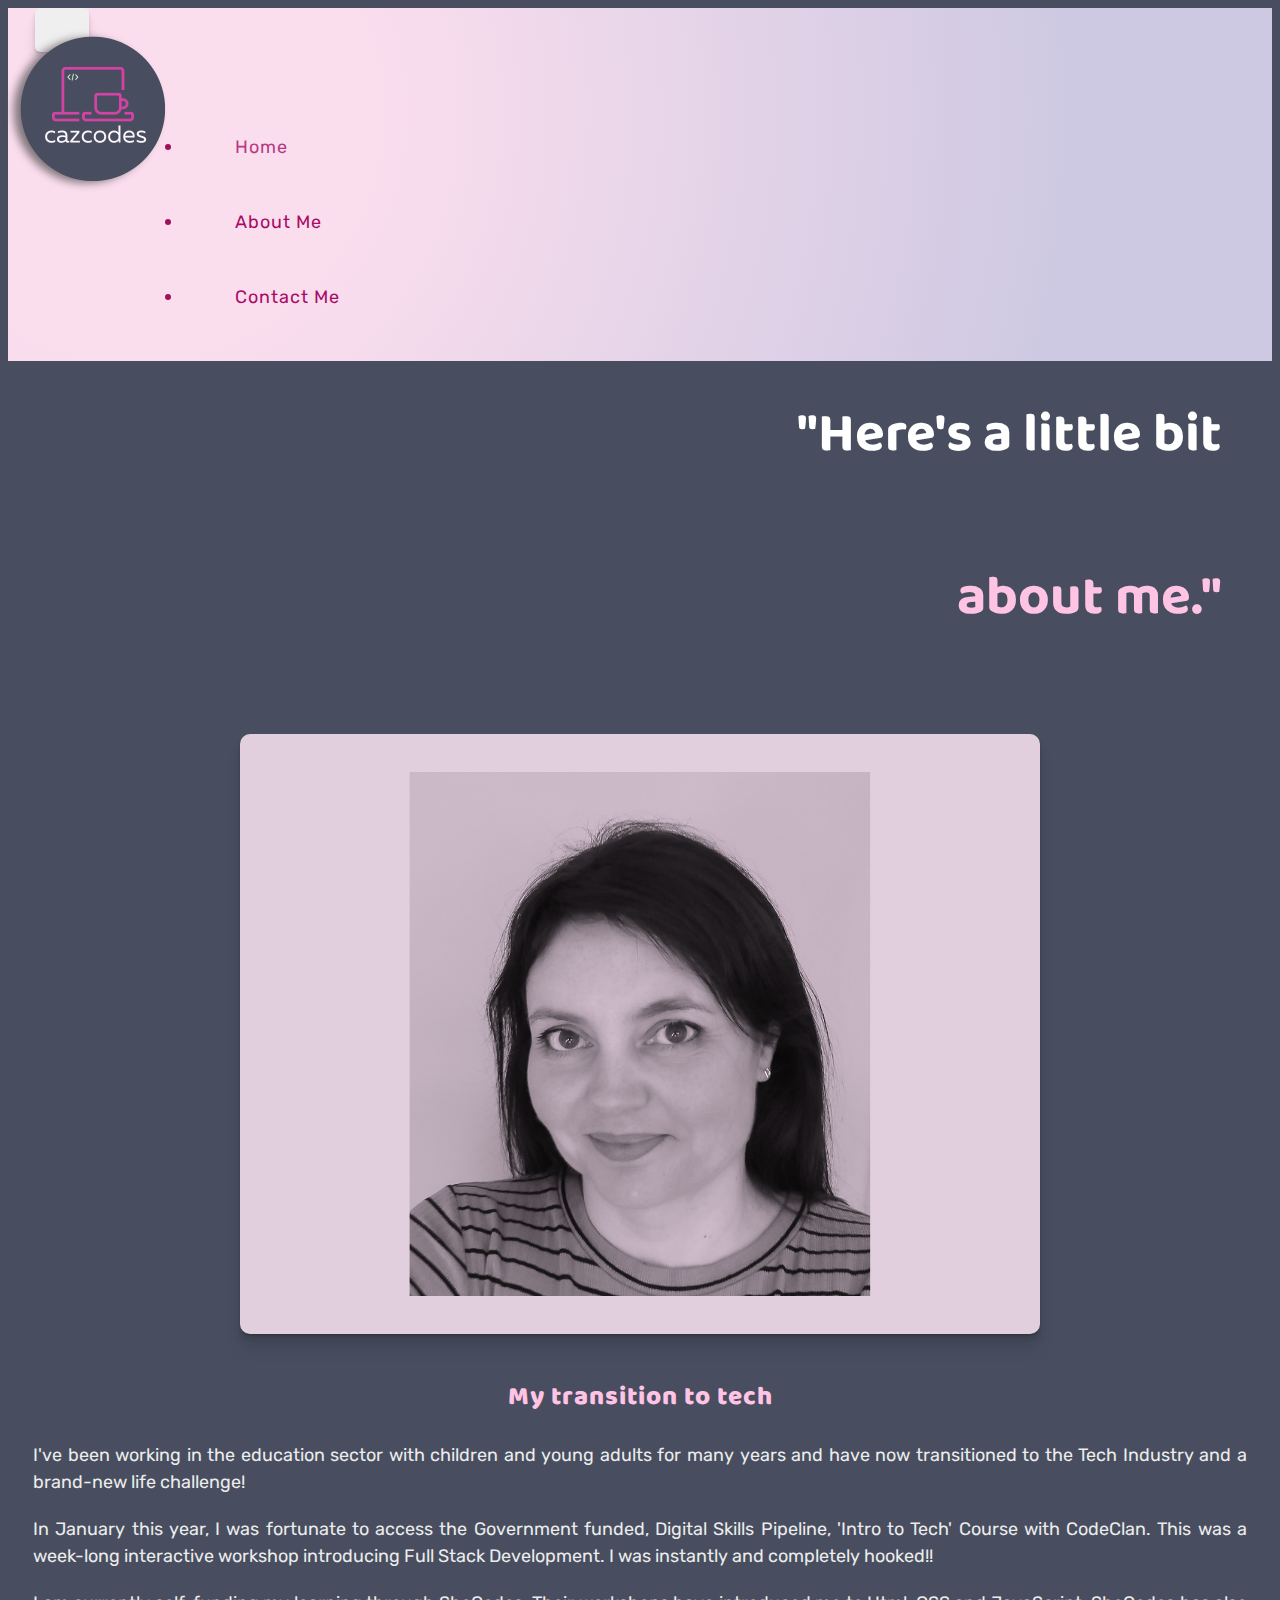
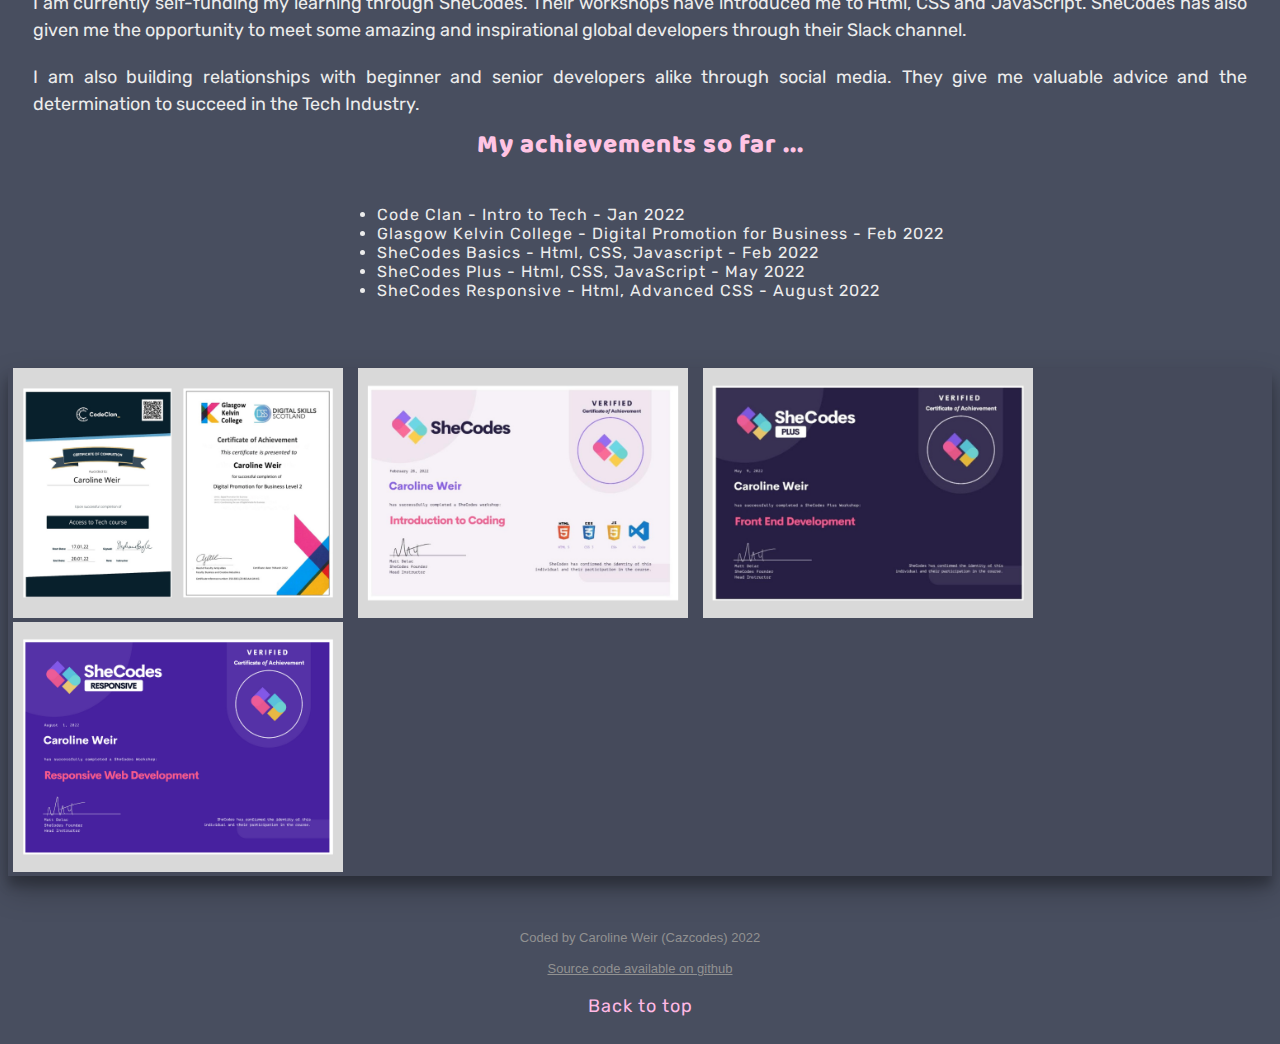
==== commit 89d28d2c: "added target blank to links" ====
--- a/about.html
+++ b/about.html
@@ -134,7 +134,7 @@
 <br />
 
        <p class="coded-by">Coded by Caroline Weir (Cazcodes) 2022</p>
-        <p class="coded-by"><a class="github-link" href="https://github.com/Cazcodes1/caroline_portfolio">Source code available on github</a></p>
+        <p class="coded-by"><a class="github-link" href="https://github.com/Cazcodes1/caroline_portfolio" target="_blank">Source code available on github</a></p>
  
  <a class="top" href="#top">Back to top</a><br />
       </div></div>
--- a/src/styles.css
+++ b/src/styles.css
@@ -398,6 +398,9 @@
 .row.icons {
   flex-direction: row;
 }
+a.icon {
+  font-size: 39px;
+}
 
 .thanks {
   font-family: var(--third-font-family);
@@ -417,7 +420,7 @@
 a {
   color: #ffb9e5;
   text-decoration: none;
-  font-size: 20px;
+  font-size: 18px;
 }
 
 @media (min-width: 992px) {
@@ -519,6 +522,9 @@
     font-size: 42px;
     padding: 10px;
   }
+  a.icon {
+    font-size: 36px;
+  }
   .thanks {
     letter-spacing: 2px;
     line-height: 35px;
